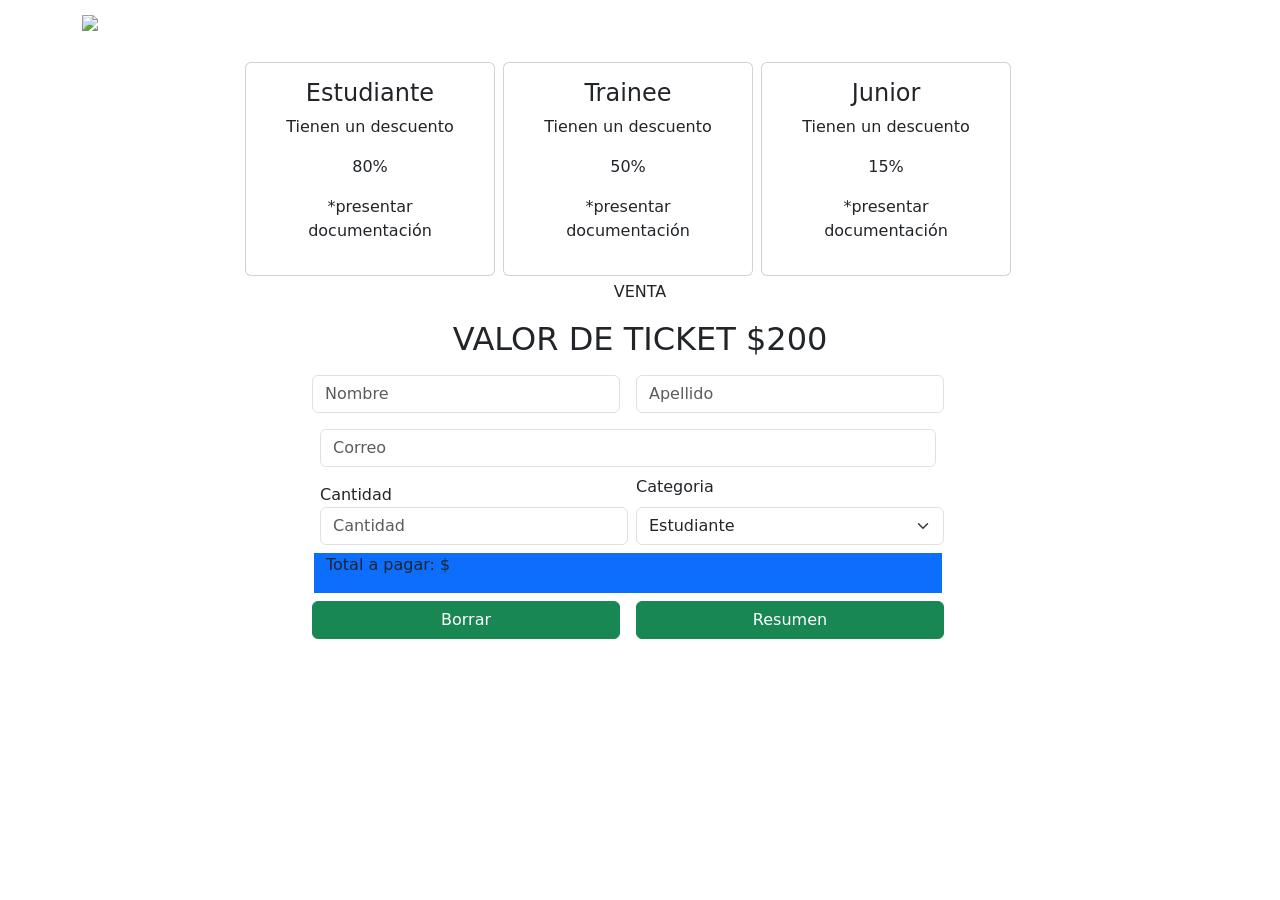
==== pages/comprartickets.html @ 0c9ebb62 "Subir landing page" ====
<!DOCTYPE html>
<html lang="es">

<head>
  <meta charset="UTF-8">
  <meta name="viewport" content="width=device-width, initial-scale=1.0">
  <link href="https://cdn.jsdelivr.net/npm/bootstrap@5.3.8/dist/css/bootstrap.min.css" rel="stylesheet"
    integrity="sha384-sRIl4kxILFvY47J16cr9ZwB07vP4J8+LH7qKQnuqkuIAvNWLzeN8tE5YBujZqJLB" crossorigin="anonymous">
  <link rel="stylesheet" href="../css/estilo.css">
  <title>Trabajo Practico Integrador - Comprar tickets</title>
</head>

<body>
  <header>
    <nav class="cabeza navbar navbar-expand-lg navbar-dark">
      <div class="container">
        <a class="navbar-brand" href="../index.html"><img class="imagenNavegador" src="../assets/img/codoacodo.png"
            alt="Logo de codo a codo">Conf Bs As</a>
        <button class="navbar-toggler" type="button" data-bs-toggle="collapse" data-bs-target="#navbarNav"
          aria-controls="navbarNav" aria-expanded="false" aria-label="Toggle navigation">
          <span class="navbar-toggler-icon"></span>
        </button>
        <div class="collapse navbar-collapse justify-content-end" id="navbarNav">
          <ul class="navbar-nav">
            <li class="nav-item">
              <a class="nav-link active" aria-current="page" href="#">La conferencia</a>
            </li>
            <li class="nav-item">
              <a class="nav-link" href="#">Los oradores</a>
            </li>
            <li class="nav-item">
              <a class="nav-link" href="#">El lugar y la fecha</a>
            </li>
            <li class="nav-item">
              <a class="nav-link" href="#">Conviértete en orador</a>
            </li>
            <li class="nav-item">
              <a class="comprarTickets nav-link" href="../pages/comprartickets.html">Comprar tickets</a>
            </li>
          </ul>
        </div>
      </div>
    </nav>
  </header>
  <section>
    <div class="container-fluid row d-flex justify-content-center">
      <div class="card col-4 m-1" style="width:250px">
        <div class="card-body text-center">
          <h4 class="card-title">Estudiante</h4>
          <p class="card-text">Tienen un descuento</p>
          <p>80%</p>
          <p>*presentar documentación</p>
        </div>
      </div>
      <div class="card col-4 m-1" style="width:250px">
        <div class="card-body text-center">
          <h4 class="card-title">Trainee</h4>
          <p class="card-text">Tienen un descuento</p>
          <p>50%</p>
          <p>*presentar documentación</p>
        </div>
      </div>
      <div class="card col-4 m-1" style="width:250px">
        <div class="card-body text-center">
          <h4 class="card-title">Junior</h4>
          <p class="card-text">Tienen un descuento</p>
          <p>15%</p>
          <p>*presentar documentación</p>
        </div>
      </div>
    </div>
    <p class="text-center">VENTA</p>
    <h2 class="text-center">VALOR DE TICKET $200</h2>
    <form class="container-fluid justify-content-center row">
      <div class="form-group container-fluid d-flex justify-content-center">
        <div class=" col-3 m-2">
          <input type="text" class="form-control" placeholder="Nombre" id="nombre">
        </div>
        <div class="col-3 m-2">
          <input type="text" class="form-control" placeholder="Apellido" id="apellido">
        </div>
      </div>
      <div class="form-group container-fluid d-flex justify-content-center">
        <div class="col-6 m-2">
          <input type="text" class="form-control" placeholder="Correo" id="correo">
        </div>
      </div>
      <div class="form-group container-fluid d-flex justify-content-center">
        <div class="col-3 m-2">
          <label for="cantidad">Cantidad</label>
          <input type="number" class="form-control" placeholder="Cantidad" id="cantidad">
        </div>
        <div class="col-3">
          <label for="categoria" class="form-label">Categoria</label>
          <select class="form-select" id="elegir">
            <option id="estudiante">Estudiante</option>
            <option id="trainee">Trainee</option>
            <option id="junior">Junior</option>
          </select>
        </div>
      </div>
      <br>
      <div class="bg-primary col-6">Total a pagar: $<p id="pagar"></p>
      </div>
      <div class="d-flex justify-content-center">
        <button type="reset" onclick="Borrar()" class="btn btn-success col-3 m-2">Borrar</button>
        <button type="button" onclick="cantidadentradas()" class="btn btn-success col-3 m-2">Resumen</button>
      </div>
    </form>
  </section>
  <script src="https://cdn.jsdelivr.net/npm/bootstrap@5.3.8/dist/js/bootstrap.bundle.min.js"
    integrity="sha384-FKyoEForCGlyvwx9Hj09JcYn3nv7wiPVlz7YYwJrWVcXK/BmnVDxM+D2scQbITxI"
    crossorigin="anonymous"></script>
  <script src="../js/TrabajoPracticoJS.js"></script>
</body>

</html>
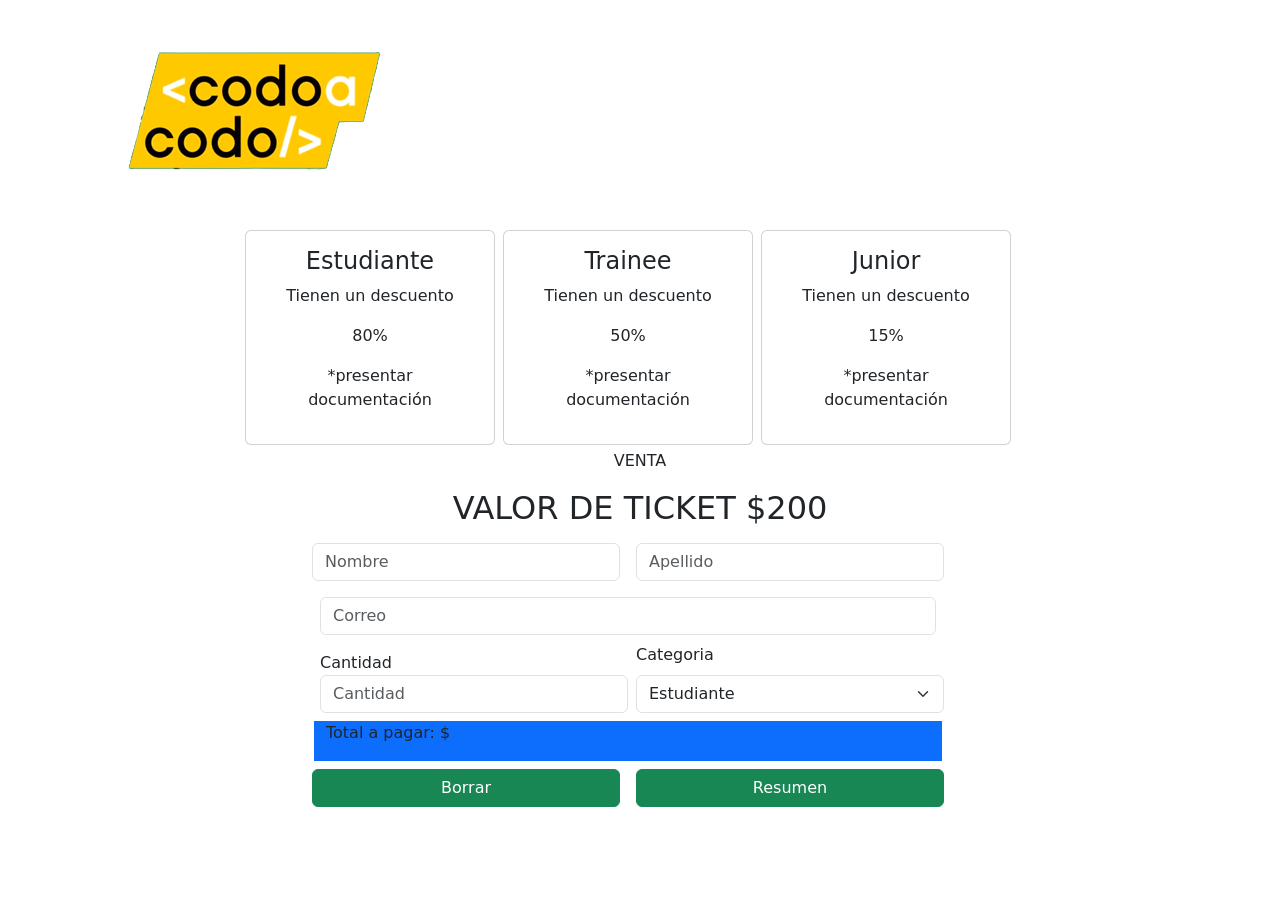
==== commit f8b54dca: "Correccion imagen" ====
--- a/pages/comprartickets.html
+++ b/pages/comprartickets.html
@@ -14,7 +14,7 @@
   <header>
     <nav class="cabeza navbar navbar-expand-lg navbar-dark">
       <div class="container">
-        <a class="navbar-brand" href="../index.html"><img class="imagenNavegador" src="../assets/img/codoacodo.png"
+        <a class="navbar-brand" href="../index.html"><img class="imagenNavegador" src="../img/codoacodo.png"
             alt="Logo de codo a codo">Conf Bs As</a>
         <button class="navbar-toggler" type="button" data-bs-toggle="collapse" data-bs-target="#navbarNav"
           aria-controls="navbarNav" aria-expanded="false" aria-label="Toggle navigation">
